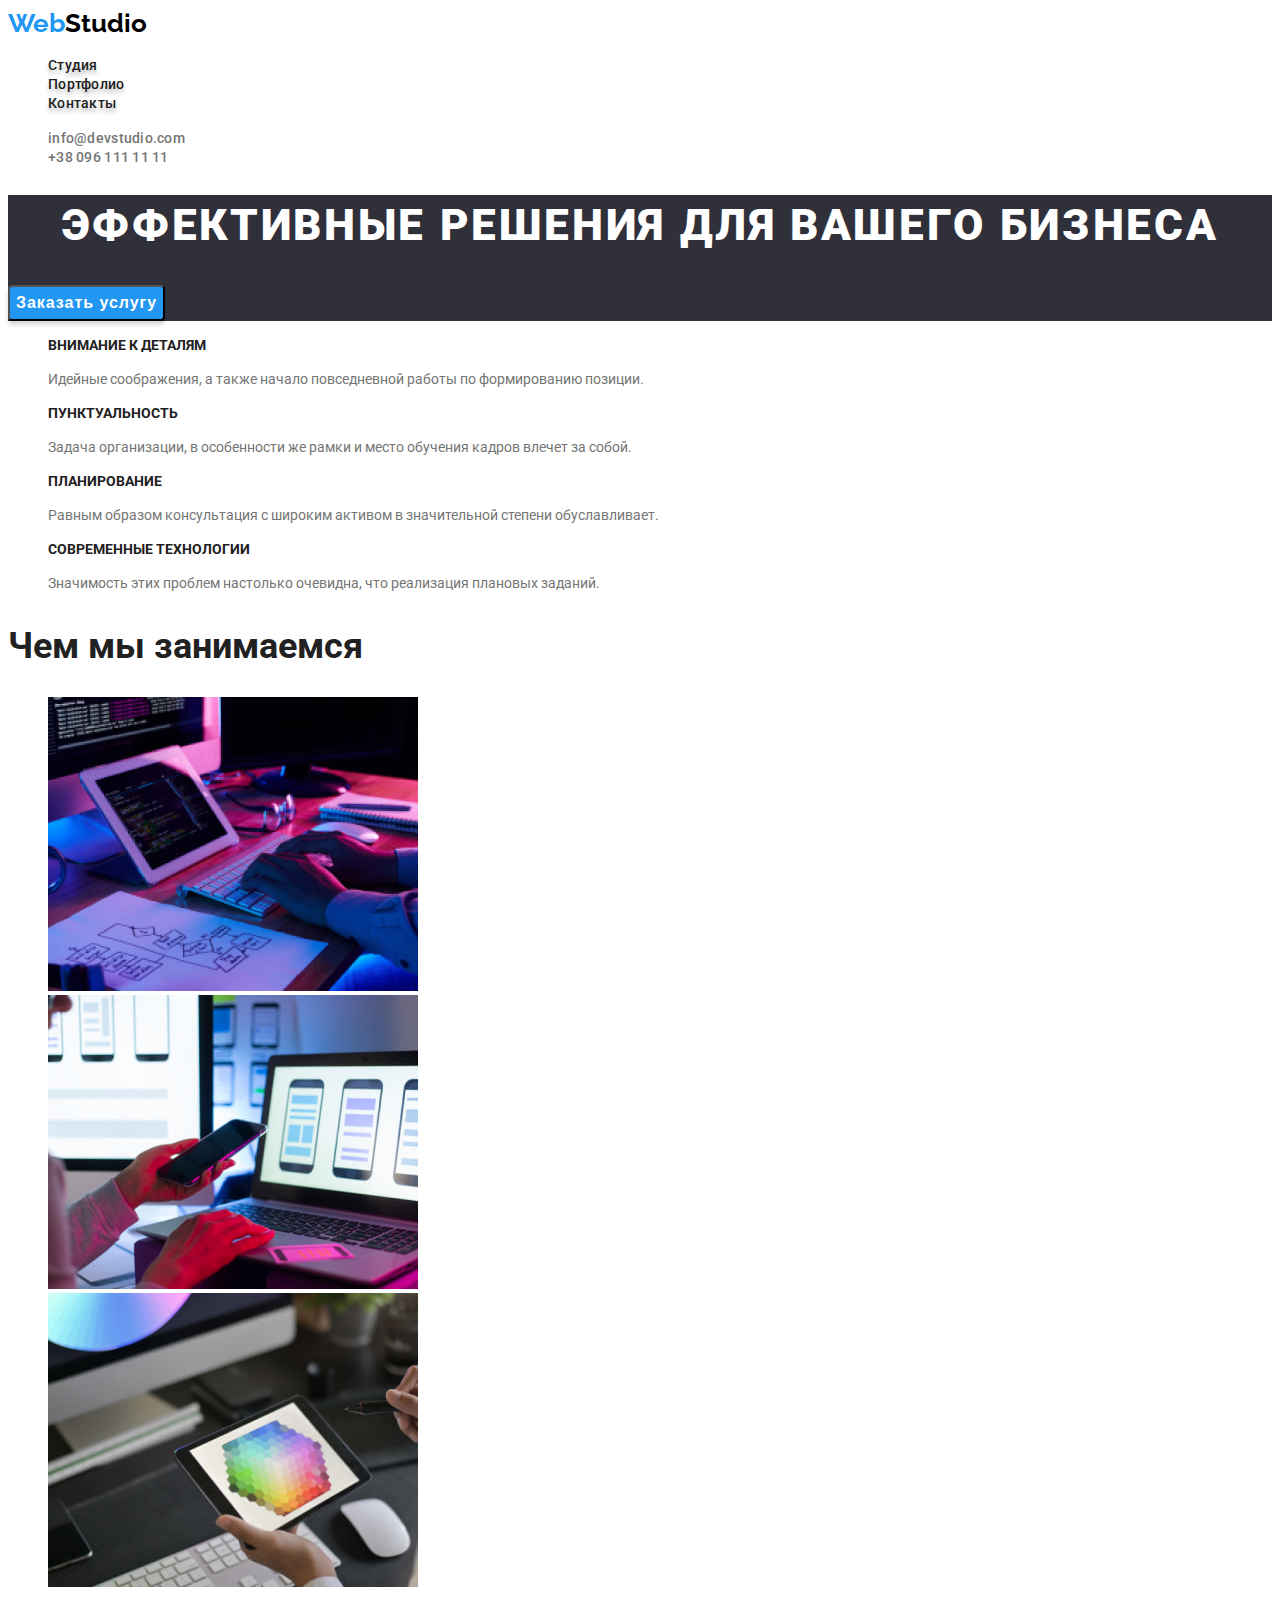
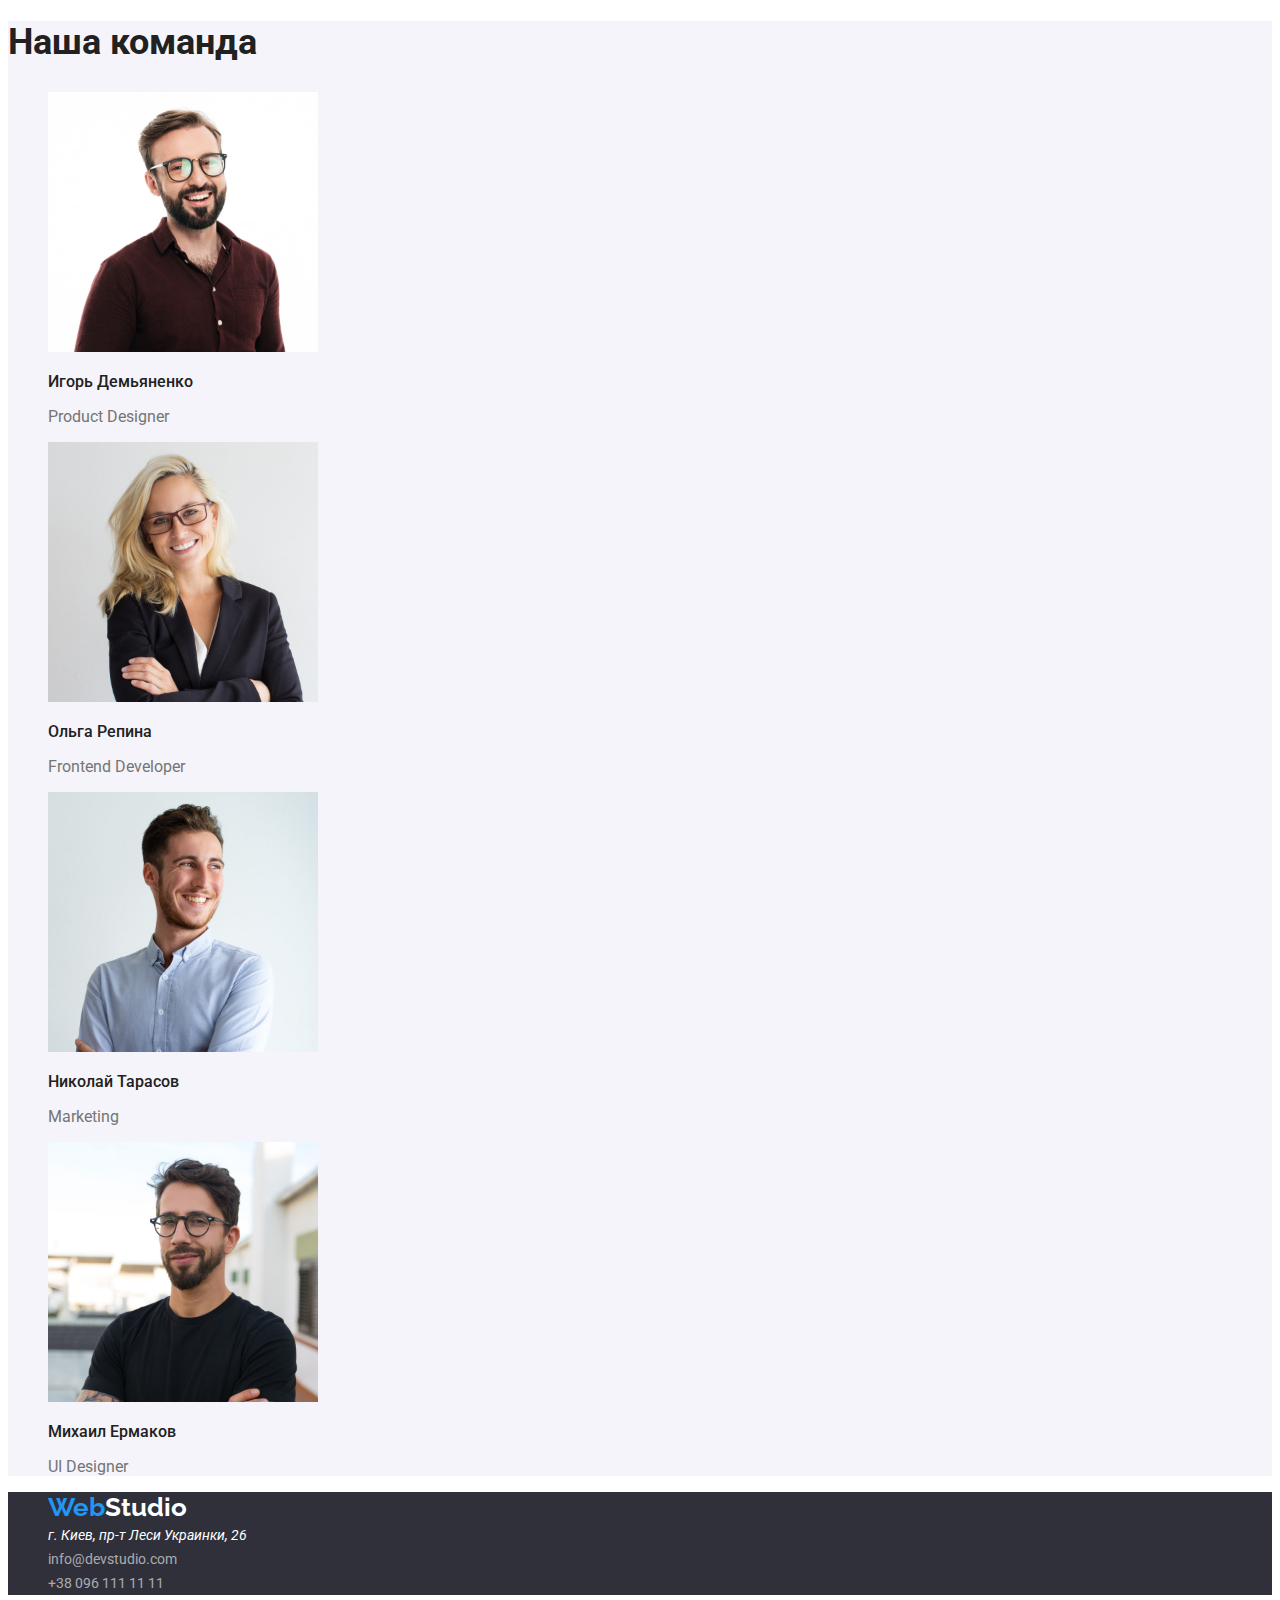
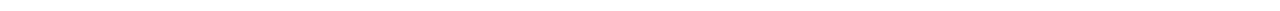
==== index.html @ afe60bcd "add Portfolio button" ====
<!DOCTYPE html>
<html lang="ru">
  <head>
    <meta charset="UTF-8" />
    <meta name="viewport" content="width=device-width, initial-scale=1.0" />
    <title>Студия</title>
    <link rel="preconnect" href="https://fonts.googleapis.com" />
    <link rel="preconnect" href="https://fonts.gstatic.com" crossorigin />
    <style>
      body {
        font-family: 'Roboto sans-serif';
      }
    </style>
    <link
      href="https://fonts.googleapis.com/css2?family=Raleway:wght@700&family=Roboto:wght@400;500;700;900&display=swap"
      rel="stylesheet"
    />
    <link rel="stylesheet" href="./css/styles.css" />
  </head>

  <!--  Навигация по сайту -->
  <body>
    <header class="header">
      <nav>
        <a class="header-logo link" href="./index.html"
          ><span class="span-logo">Web</span>Studio
        </a>
        <ul class="header-list list">
          <li class="header-item">
            <a class="header-link link" href="./index.html">Студия</a>
            <!--  Activ  -->
          </li>
          <li class="header-item">
            <a class="header-link link" href="./portfolio.html">Портфолио</a>
          </li>
          <li class="header-item">
            <a class="header-link link" href="./contacts.html">Контакты</a>
          </li>
        </ul>
      </nav>
      <ul class="list">
        <li>
          <a class="header-contact link" href="mailto:info@devstudio.com"
            >info@devstudio.com</a
          >
        </li>
        <li>
          <a class="header-contact link" href="tel:+380961111111"
            >+38 096 111 11 11</a
          >
        </li>
      </ul>
    </header>

    <!--  Секция заказа услуг  -->
    <main>
      <section class="hero">
        <h1 class="hero-title">Эффективные решения для вашего бизнеса</h1>
        <button class="main-btn" type="button">Заказать услугу</button>
      </section>

      <!--  Секция приимуществ услуг для клиентов  -->
      <section>
        <h2 hidden>
          Внимание к деталям, пунктуальность, планирование, современные
          технологии
        </h2>
        <ul class="list">
          <li>
            <h3 class="list-service">Внимание к деталям</h3>
            <p class="item-service">
              Идейные соображения, а также начало повседневной работы по
              формированию позиции.
            </p>
          </li>
          <li>
            <h3 class="list-service">Пунктуальность</h3>
            <p class="item-service">
              Задача организации, в особенности же рамки и место обучения кадров
              влечет за собой.
            </p>
          </li>
          <li>
            <h3 class="list-service">Планирование</h3>
            <p class="item-service">
              Равным образом консультация с широким активом в значительной
              степени обуславливает.
            </p>
          </li>
          <li>
            <h3 class="list-service">Современные технологии</h3>
            <p class="item-service">
              Значимость этих проблем настолько очевидна, что реализация
              плановых заданий.
            </p>
          </li>
        </ul>
      </section>

      <!--  Секция рода деятельности для клиента  -->
      <section class="about">
        <h2 class="about-team">Чем мы занимаемся</h2>
        <ul class="list">
          <li>
            <img
              src="./images/box1.jpg"
              alt="решения для бизнеса"
              width="370"
              height="294"
            />
          </li>
          <li>
            <img
              src="./images/box2.jpg"
              alt="решения для бизнеса"
              width="370"
              height="294"
            />
          </li>
          <li>
            <img
              src="./images/box3.jpg"
              alt="решения для бизнеса"
              width="370"
              height="294"
            />
          </li>
        </ul>
      </section>

      <!--  Секция нашей команды  -->
      <section class="team">
        <h2 class="about-team">Наша команда</h2>
        <ul class="list">
          <li>
            <img
              src="./images/img1.jpg"
              alt="Игорь Демьяненко"
              width="270"
              height="260"
            />
            <h3 class="item-team">Игорь Демьяненко</h3>
            <p class="function-team" lang="en">Product Designer</p>
          </li>
          <li>
            <img
              src="./images/img2.jpg"
              alt="Ольга Репина"
              width="270"
              height="260"
            />
            <h3 class="item-team">Ольга Репина</h3>
            <p class="function-team" lang="en">Frontend Developer</p>
          </li>
          <li>
            <img
              src="./images/img3.jpg"
              alt="Николай Тарасов"
              width="270"
              height="260"
            />
            <h3 class="item-team">Николай Тарасов</h3>
            <p class="function-team" lang="en">Marketing</p>
          </li>
          <li>
            <img
              src="./images/img4.jpg"
              alt="Михаил Ермаков"
              width="270"
              height="260"
            />
            <h3 class="item-team">Михаил Ермаков</h3>
            <p class="function-team" lang="en">UI Designer</p>
          </li>
        </ul>
      </section>
    </main>

    <!--  Подвал  -->
    <footer class="footer">
      <ul class="list">
        <li>
          <a class="footer-logo link" href="./index.html"
            ><span class="span-logo">Web</span>Studio
          </a>
        </li>
        <li>
          <address>
            <a
              class="footer-address link"
              href="https://www.google.com/maps/place/%D0%B1%D1%83%D0%BB.+%D0%9B%D0%B5%D1%81%D0%B8+%D0%A3%D0%BA%D1%80%D0%B0%D0%B8%D0%BD%D0%BA%D0%B8,+26,+%D0%9A%D0%B8%D0%B5%D0%B2,+02000/@50.4265807,30.5361971,17z/data=!3m1!4b1!4m5!3m4!1s0x40d4cf0e033ecbe9:0x57a4dffefec77da0!8m2!3d50.4265807!4d30.5383858"
              target="title"
              >г. Киев, пр-т Леси Украинки, 26
            </a>
          </address>
        </li>
        <li>
          <a class="footer-contact link" href="mailto:info@devstudio.com"
            >info@devstudio.com</a
          >
        </li>
        <li>
          <a class="footer-contact link" href="tel:+380961111111"
            >+38 096 111 11 11</a
          >
        </li>
      </ul>
    </footer>
  </body>
</html>
---- css/styles.css ----
/* переменные для значений: текст, фон, выделение */
:root {
  --primary-title-color: #ffffff;
  --secondary-title-color: #212121;
  --primary-text-color: #757575;
  --secondary-text-color: #212121;
  --header-text-color: #212121;
  --accent-color: #2196f3;
  --logo-header-color: #2196f3;
  --logo-footer-color: #ffffff;
  --background-color: #2f303a;
  --secondary-background-color: #f5f4fa;
  --primary-button-color: #f5f4fa;
  --secondary-button-color: #2196f3;
}

body {
  font-family: 'Roboto', sans-serif; /* Убираем засечки шрифта*/
  letter-spacing: 0, 03em; /* отступы вокруг */
}

.link {
  text-decoration: none; /* убираем подчеркивание*/
}
.list {
  list-style: none; /* убираем точки из списка*/
}

.activ-page {
  color: var(--accent-color);
}
/******  Header  ******/

.header-logo {
  font-weight: 700;
  font-family: Raleway;
  font-weight: bold;
  font-size: 26px;
  line-height: calc(31 / 26);
  color: #000000;
}
.span-logo {
  color: var(--logo-header-color);
}

/* Список хедер */
.header-link {
  font-weight: 500;
  font-size: 14px;
  line-height: calc(16 / 14);
  letter-spacing: 0.02em;
  color: var(--header-text-color);
  text-shadow: 0px 4px 4px rgba(0, 0, 0, 0.25);
}

.header-link:hover,
.header-link:focus {
  color: var(--accent-color);
}

.header-contact {
  font-weight: 500;
  font-size: 14px;
  line-height: calc(16 / 14);
  letter-spacing: 0.02em;
  color: var(--primary-text-color);
}

.header-contact:hover,
.header-contact:focus {
  color: var(--accent-color);
}

/****  Main  *****/
.hero {
  background-color: var(--background-color);
}

.hero-title {
  font-weight: 900;
  font-size: 44px;
  line-height: calc(60 / 44);
  text-align: center;
  letter-spacing: 0.06em;
  text-transform: uppercase;
  color: var(--primary-title-color);
}

.main-btn {
  font-weight: bold;
  font-size: 16px;
  line-height: calc(30 / 16);
  display: flex;
  align-items: center;
  text-align: center;
  letter-spacing: 0.06em;
  color: #ffffff;
  background: var(--accent-color);
  box-shadow: 0px 4px 4px rgba(0, 0, 0, 0.15);
  border-radius: 4px;
}

/****  Section propertyes  ****/
.list-service {
  font-weight: bold;
  font-size: 14px;
  line-height: calc(16 / 14);
  text-transform: uppercase;
  color: var(--secondary-text-color);
}

.item-service {
  font-weight: normal;
  font-size: 14px;
  line-height: calc(24 / 14);
  color: var(--primary-text-color);
}

/*   Activity section   */

.about-team {
  font-weight: bold;
  font-size: 36px;
  line-height: calc(42 / 36);
  color: var(--secondary-text-color);
}

/**** Team section ****/
.team {
  background-color: var(--secondary-background-color);
}
.list-team {
  font-weight: bold;
  font-size: 36px;
  line-height: calc(42 \36);
  color: var(--secondary-text-color);
}
.item-team {
  font-weight: 500;
  font-size: 16px;
  line-height: calc(19 / 16);
  color: var(--secondary-text-color);
}
.function-team {
  font-weight: normal;
  font-size: 16px;
  line-height: calc(19 / 16);
  color: var(--primary-text-color);
}

/****  Footer  ****/
.footer {
  background-color: var(--background-color);
}
.footer-logo {
  font-weight: 700;
  font-family: Raleway;
  font-size: 26px;
  line-height: calc(31 / 26);
  color: var(--logo-footer-color);
}
.footer-address {
  font-size: 14px;
  line-height: calc(24 / 14);
  color: var(--primary-title-color);
}
.footer-contact {
  font-size: 14px;
  line-height: calc(24 / 14);
  color: rgba(255, 255, 255, 0.6);
}

/******   Portfolio page   ******/
.list-price {
  font-weight: bold;
  font-size: 18px;
  line-height: calc(36 / 18);
  letter-spacing: 0.06em;
  color: var(--secondary-title-color);
}

.item-price {
  font-weight: normal;
  font-size: 16px;
  line-height: 30px;
  color: var(--secondary-text-color);
}

.portfolio-button {
  font-weight: 500;
  font-size: 16px;
  line-height: calc(26 / 16);
  border-radius: 4px;
  background-color: var(--primary-button-color);
}
.portfolio-button:hover,
.portfolio-button:focus {
  background-color: var(--secondary-button-color);
}
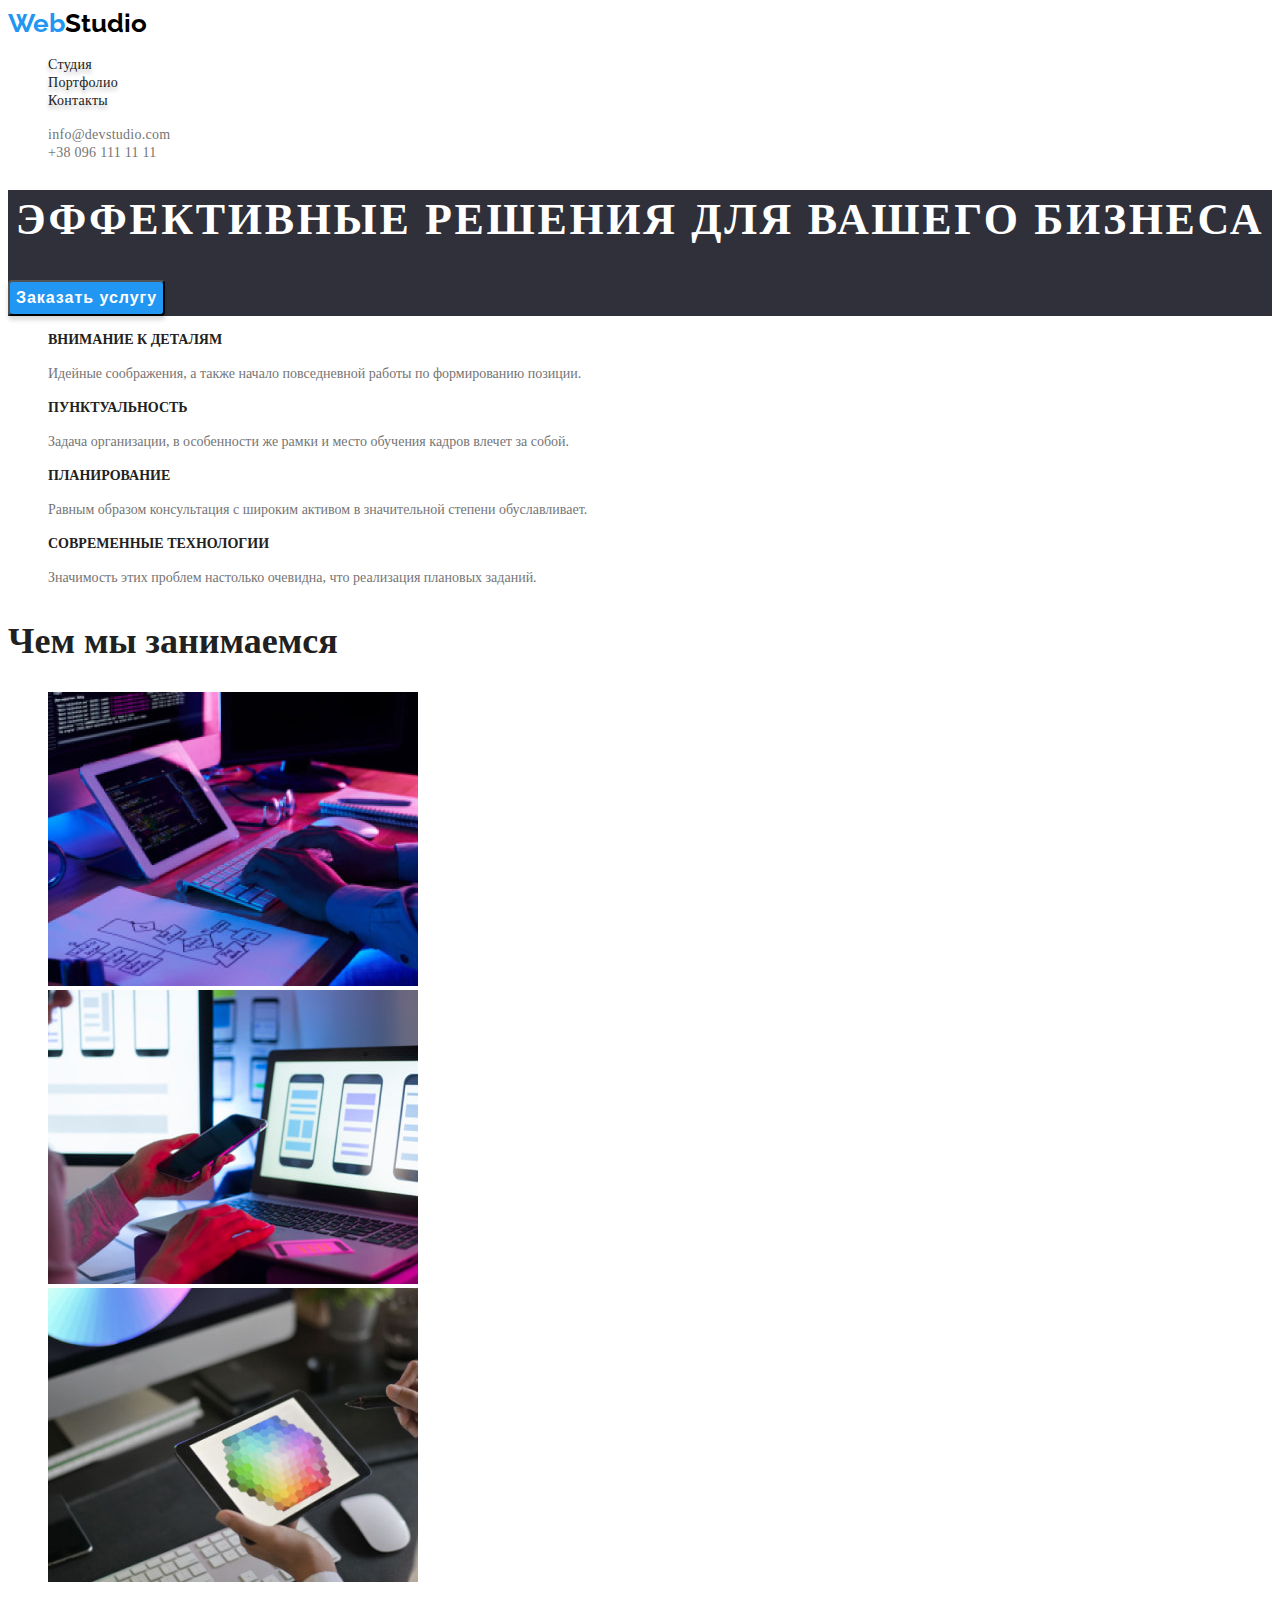
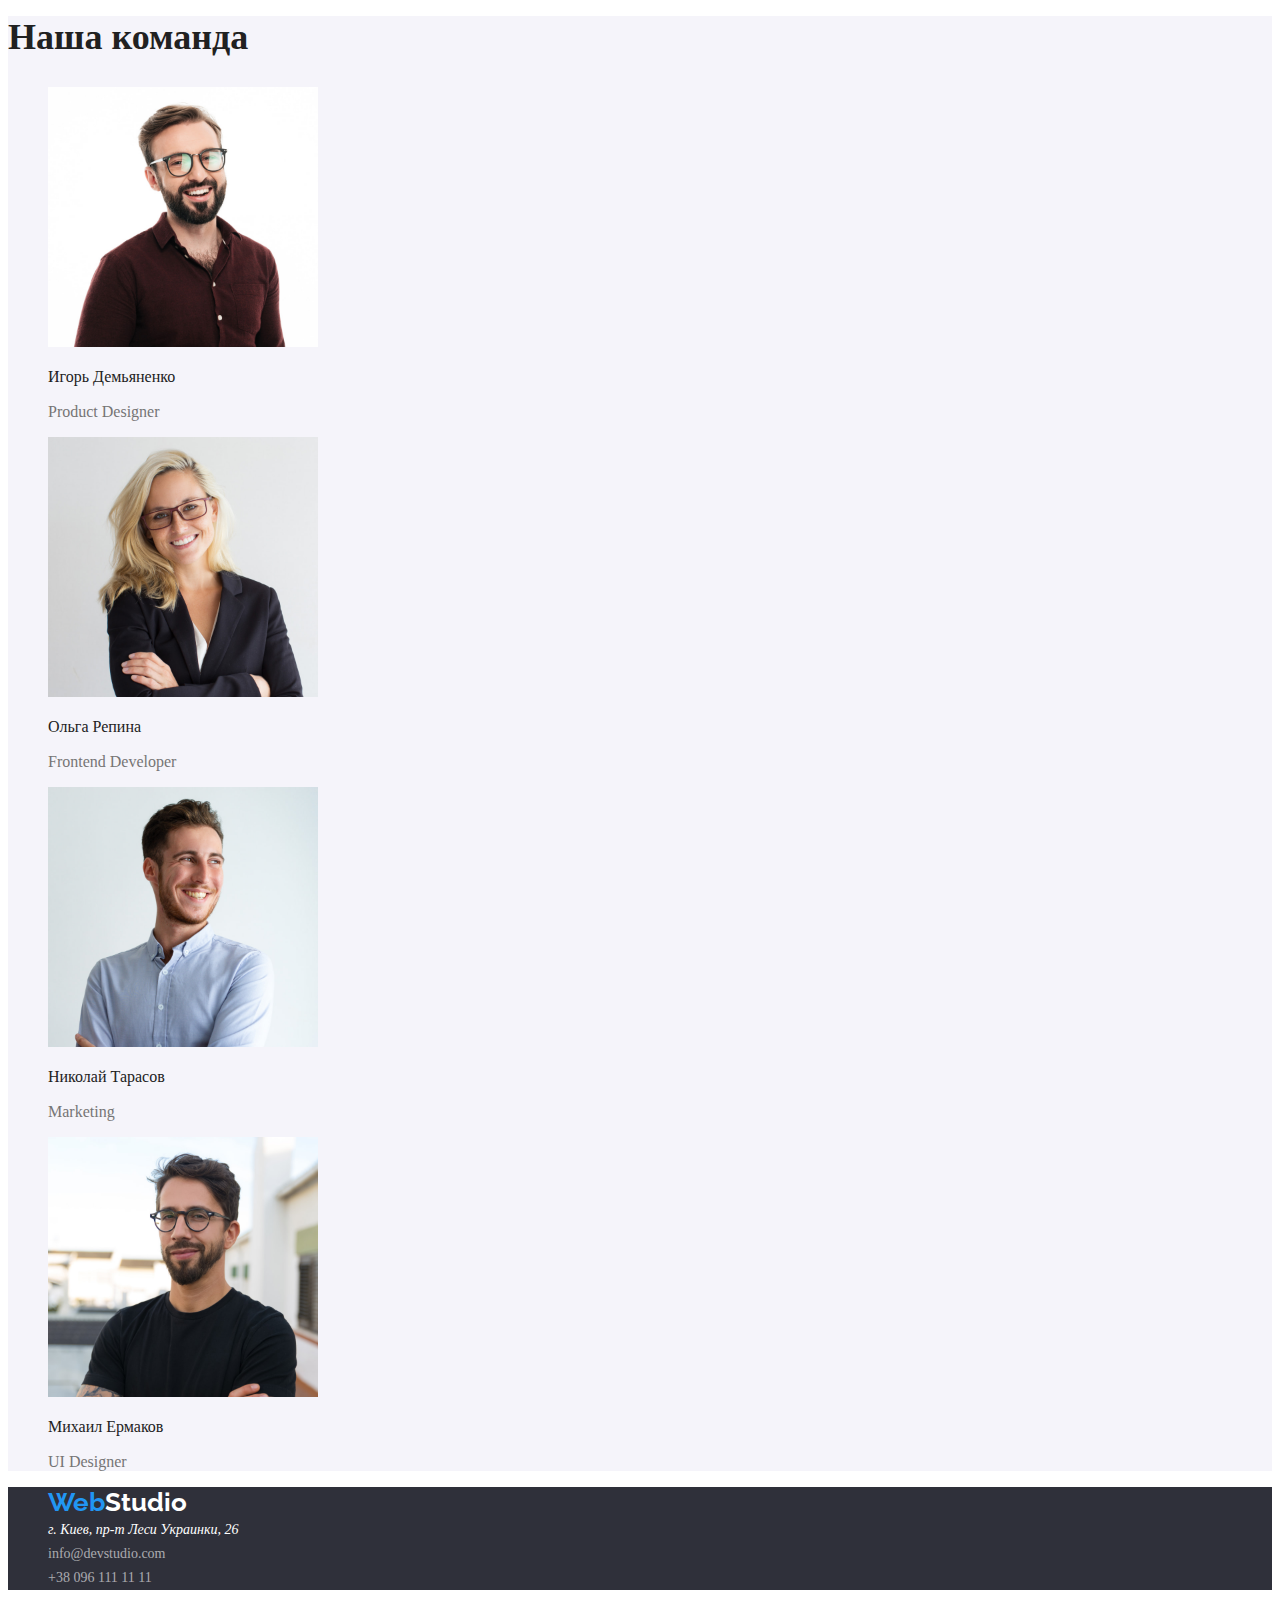
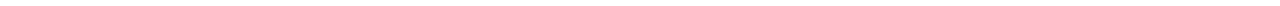
==== commit 2f76b5a5: "+" ====
--- a/index.html
+++ b/index.html
@@ -9,6 +9,7 @@
     <style>
       body {
         font-family: 'Roboto sans-serif';
+        letter-spacing: 0, 03em;
       }
     </style>
     <link
--- a/css/styles.css
+++ b/css/styles.css
@@ -12,11 +12,6 @@
   --secondary-background-color: #f5f4fa;
   --primary-button-color: #f5f4fa;
   --secondary-button-color: #2196f3;
-}
-
-body {
-  font-family: 'Roboto', sans-serif; /* Убираем засечки шрифта*/
-  letter-spacing: 0, 03em; /* отступы вокруг */
 }
 
 .link {
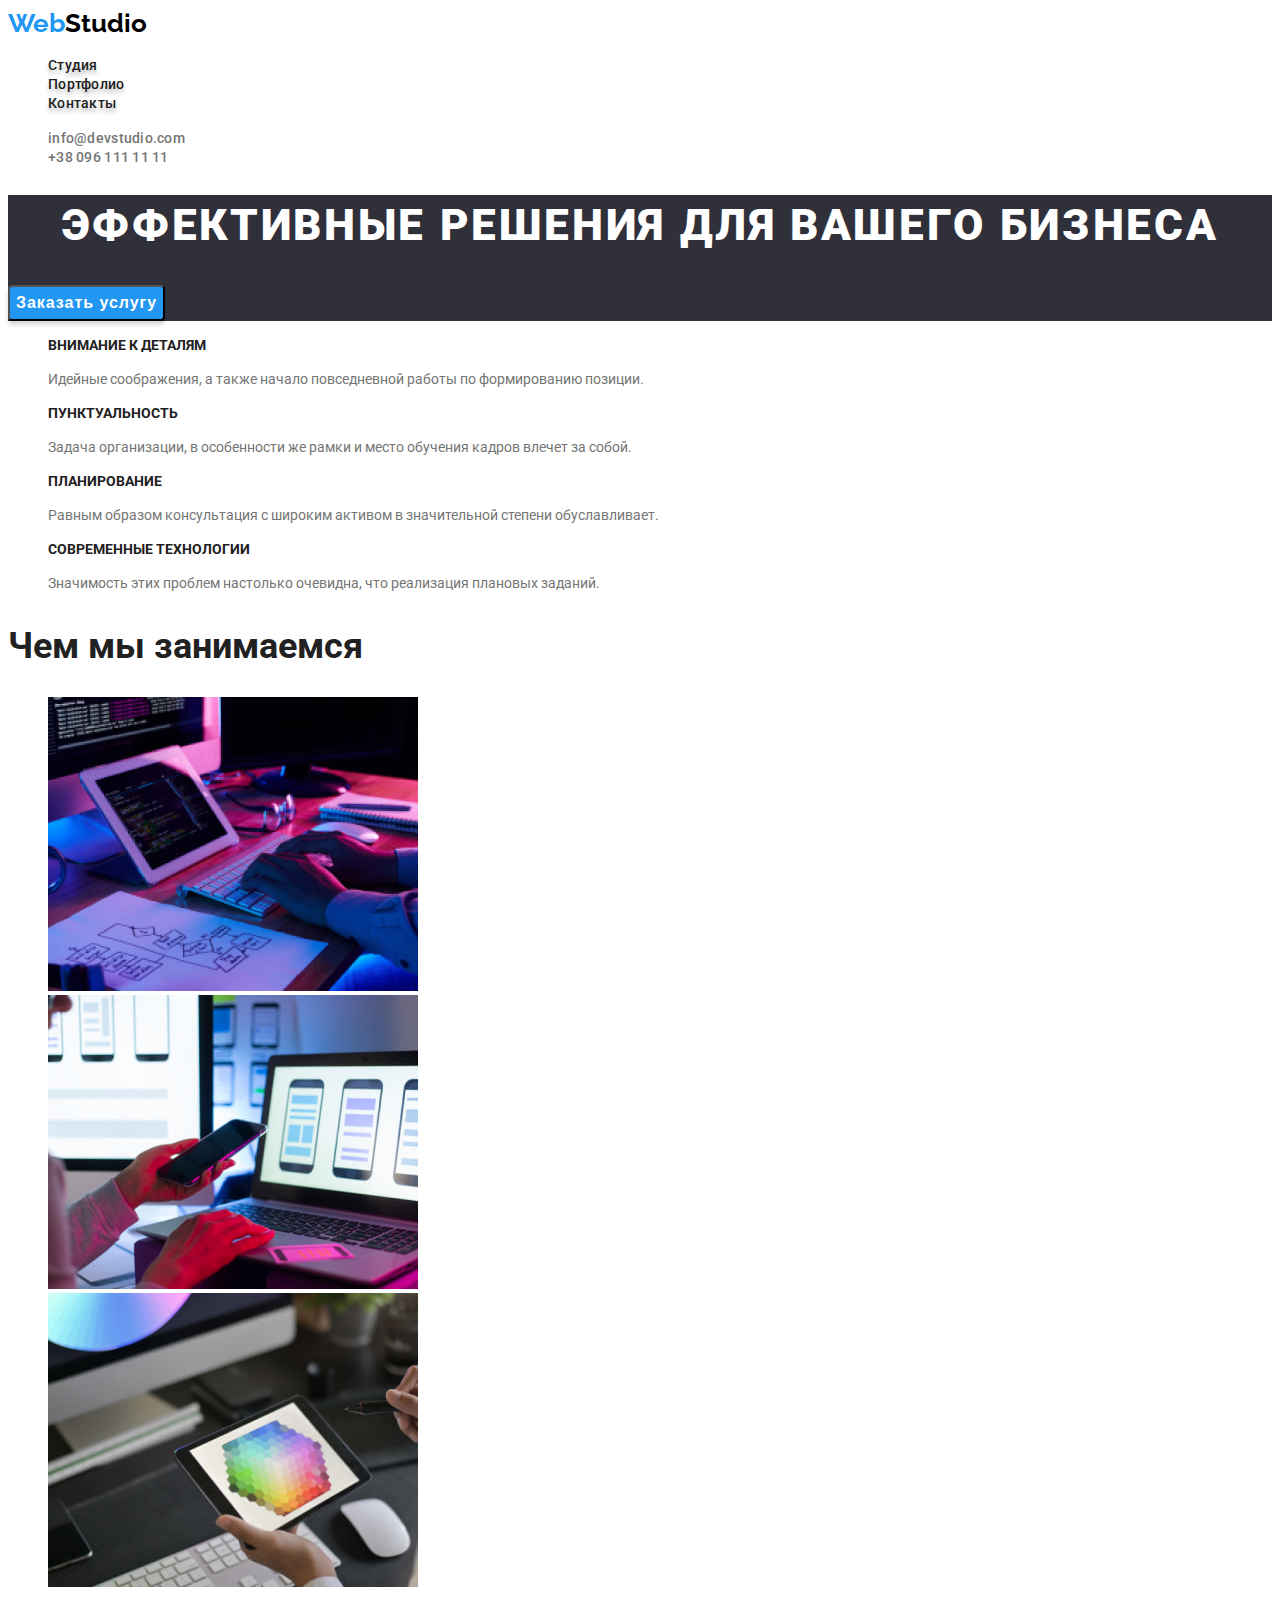
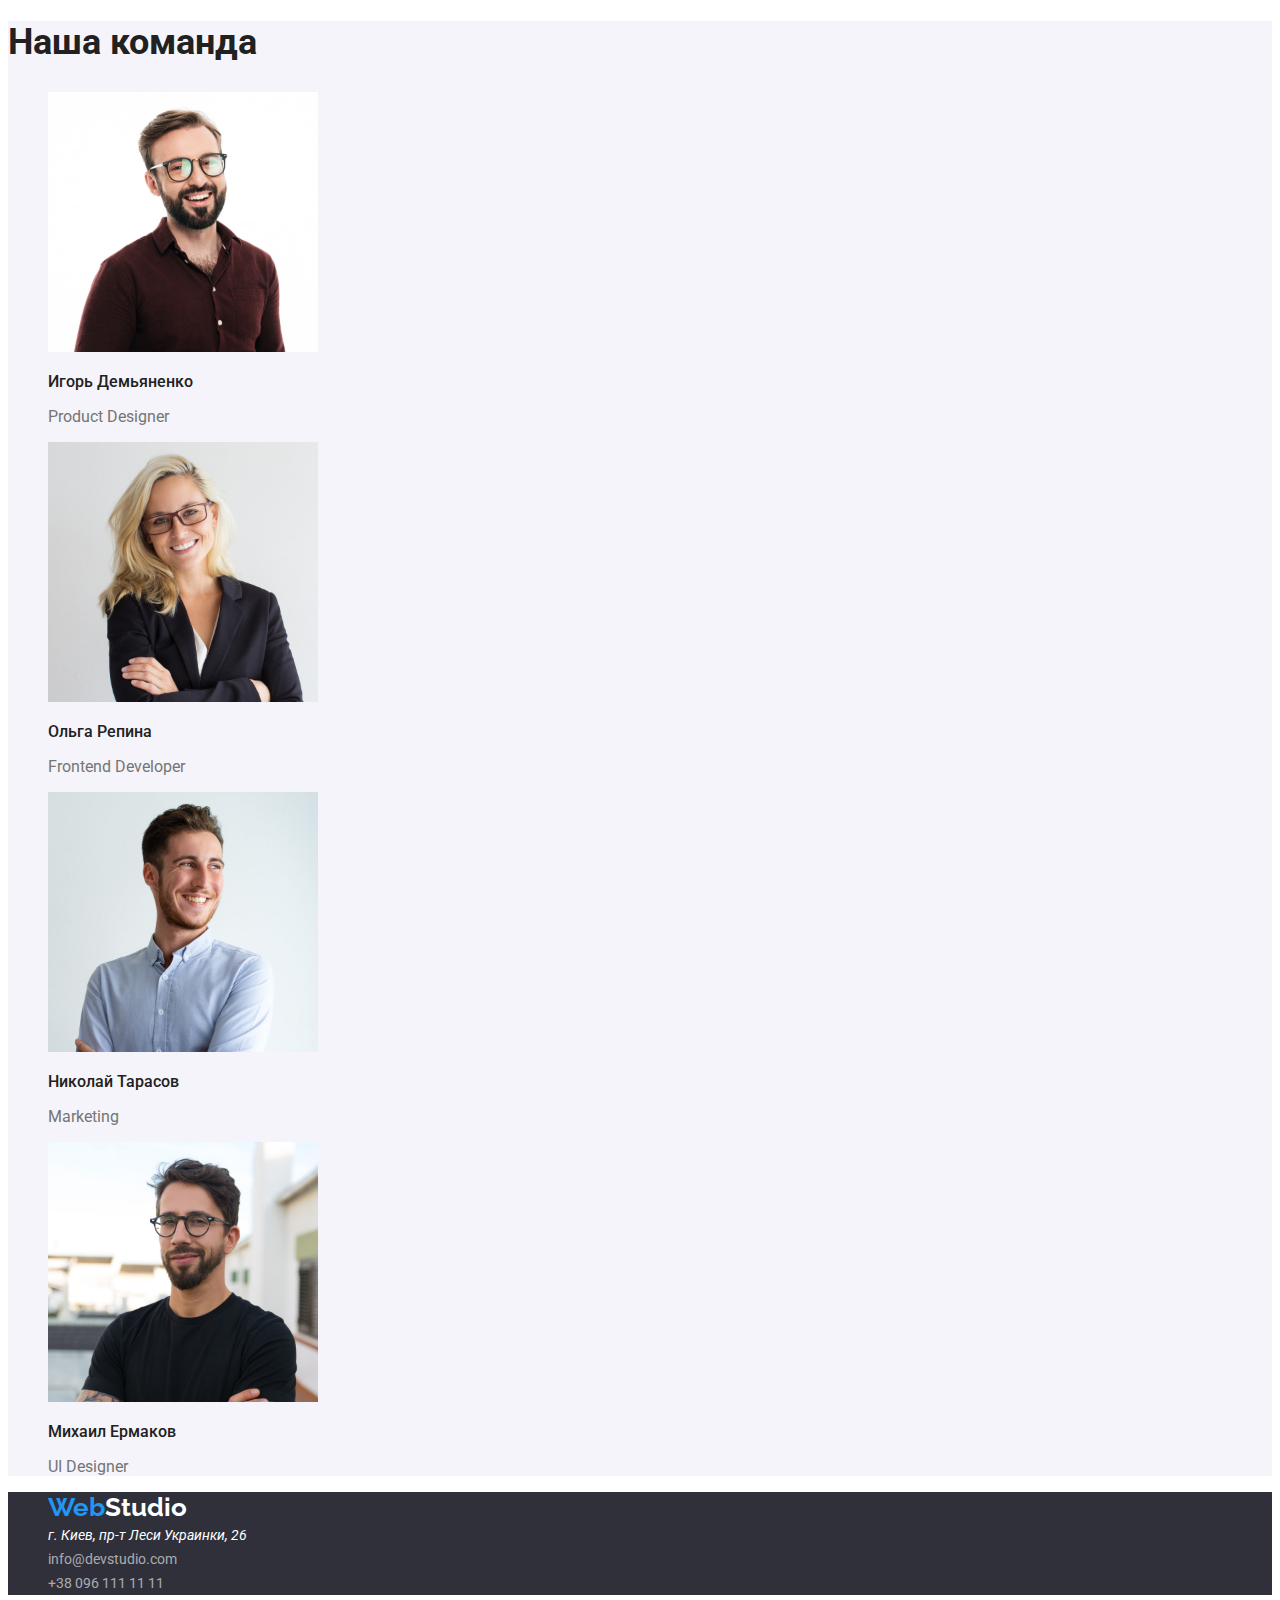
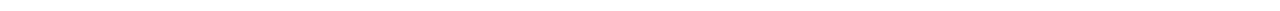
==== commit 4d796069: "fix" ====
--- a/index.html
+++ b/index.html
@@ -20,7 +20,7 @@
   </head>
 
   <!--  Навигация по сайту -->
-  <body>
+  <body style="font-family: Roboto">
     <header class="header">
       <nav>
         <a class="header-logo link" href="./index.html"
--- a/css/styles.css
+++ b/css/styles.css
@@ -12,6 +12,11 @@
   --secondary-background-color: #f5f4fa;
   --primary-button-color: #f5f4fa;
   --secondary-button-color: #2196f3;
+}
+
+body {
+  font-family: 'Roboto sans-serif'; /* Убираем засечки шрифта*/
+  letter-spacing: 0, 03em; /* отступы вокруг */
 }
 
 .link {
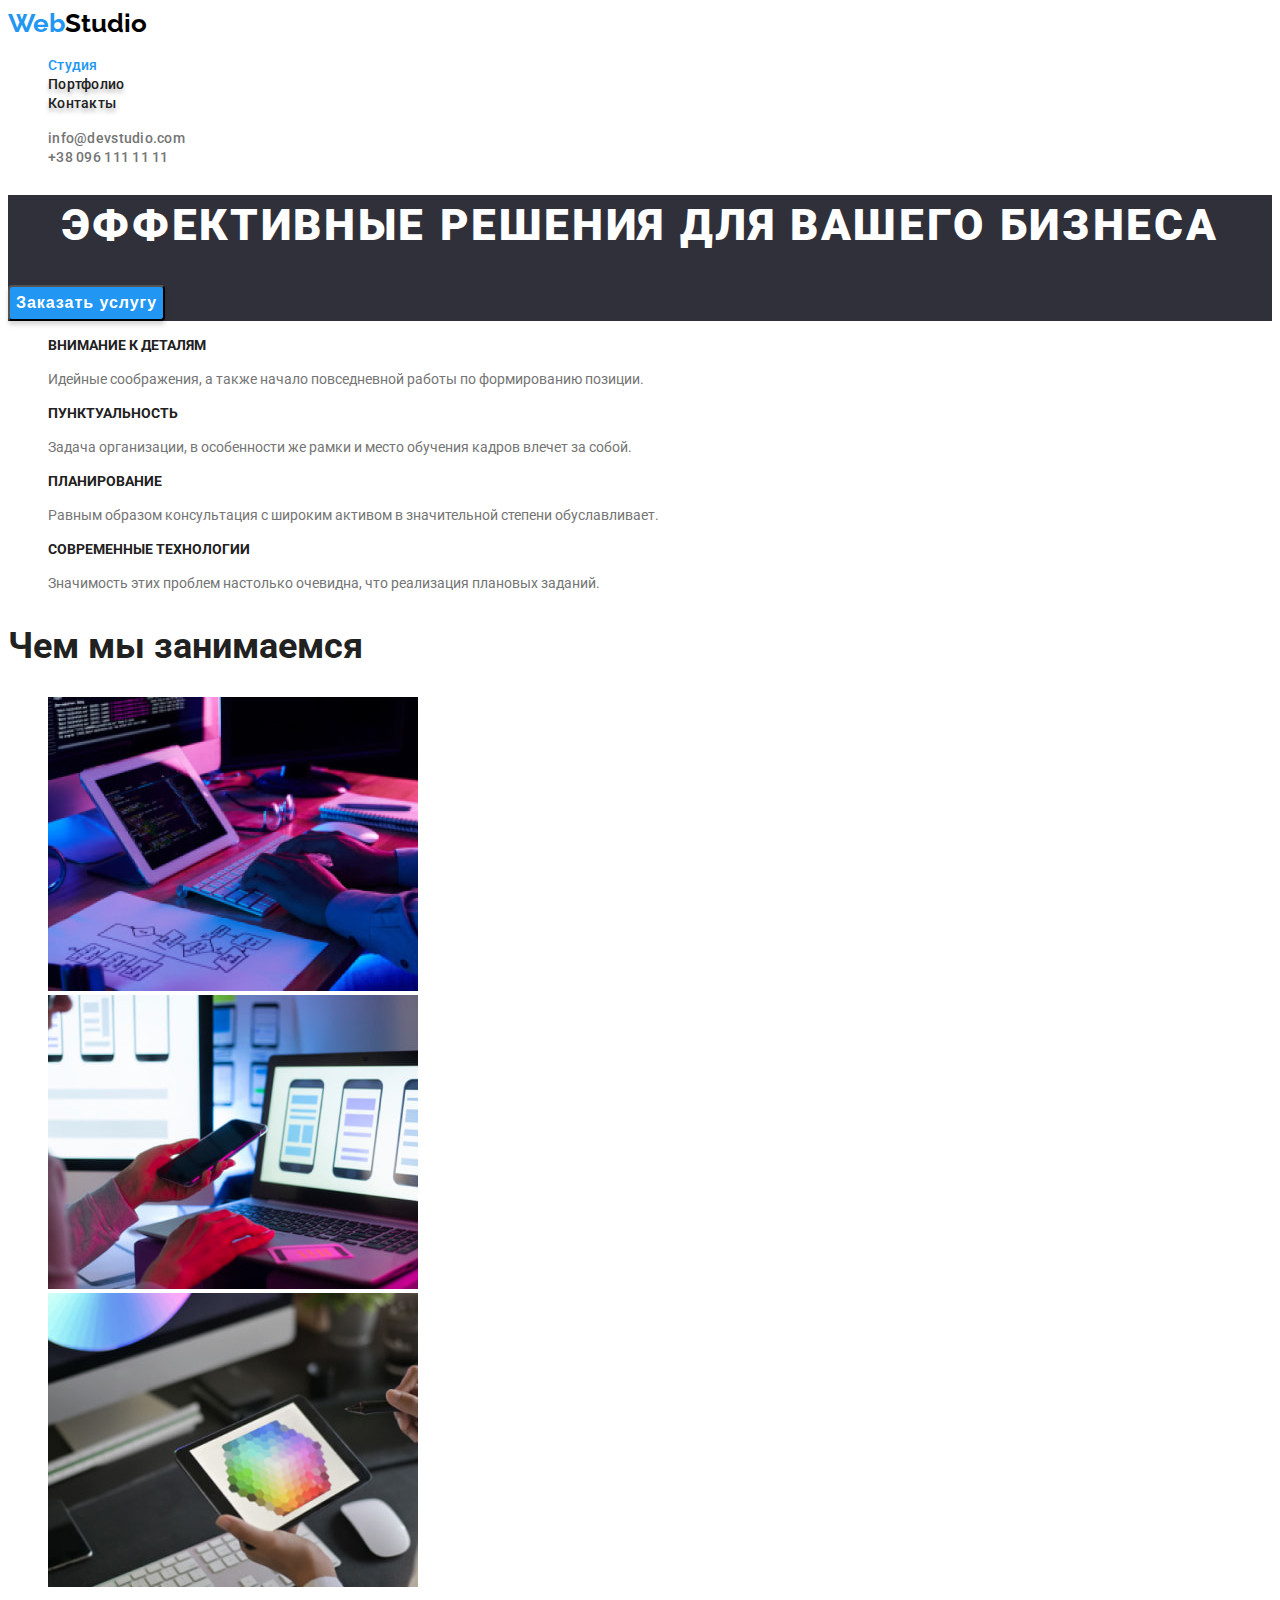
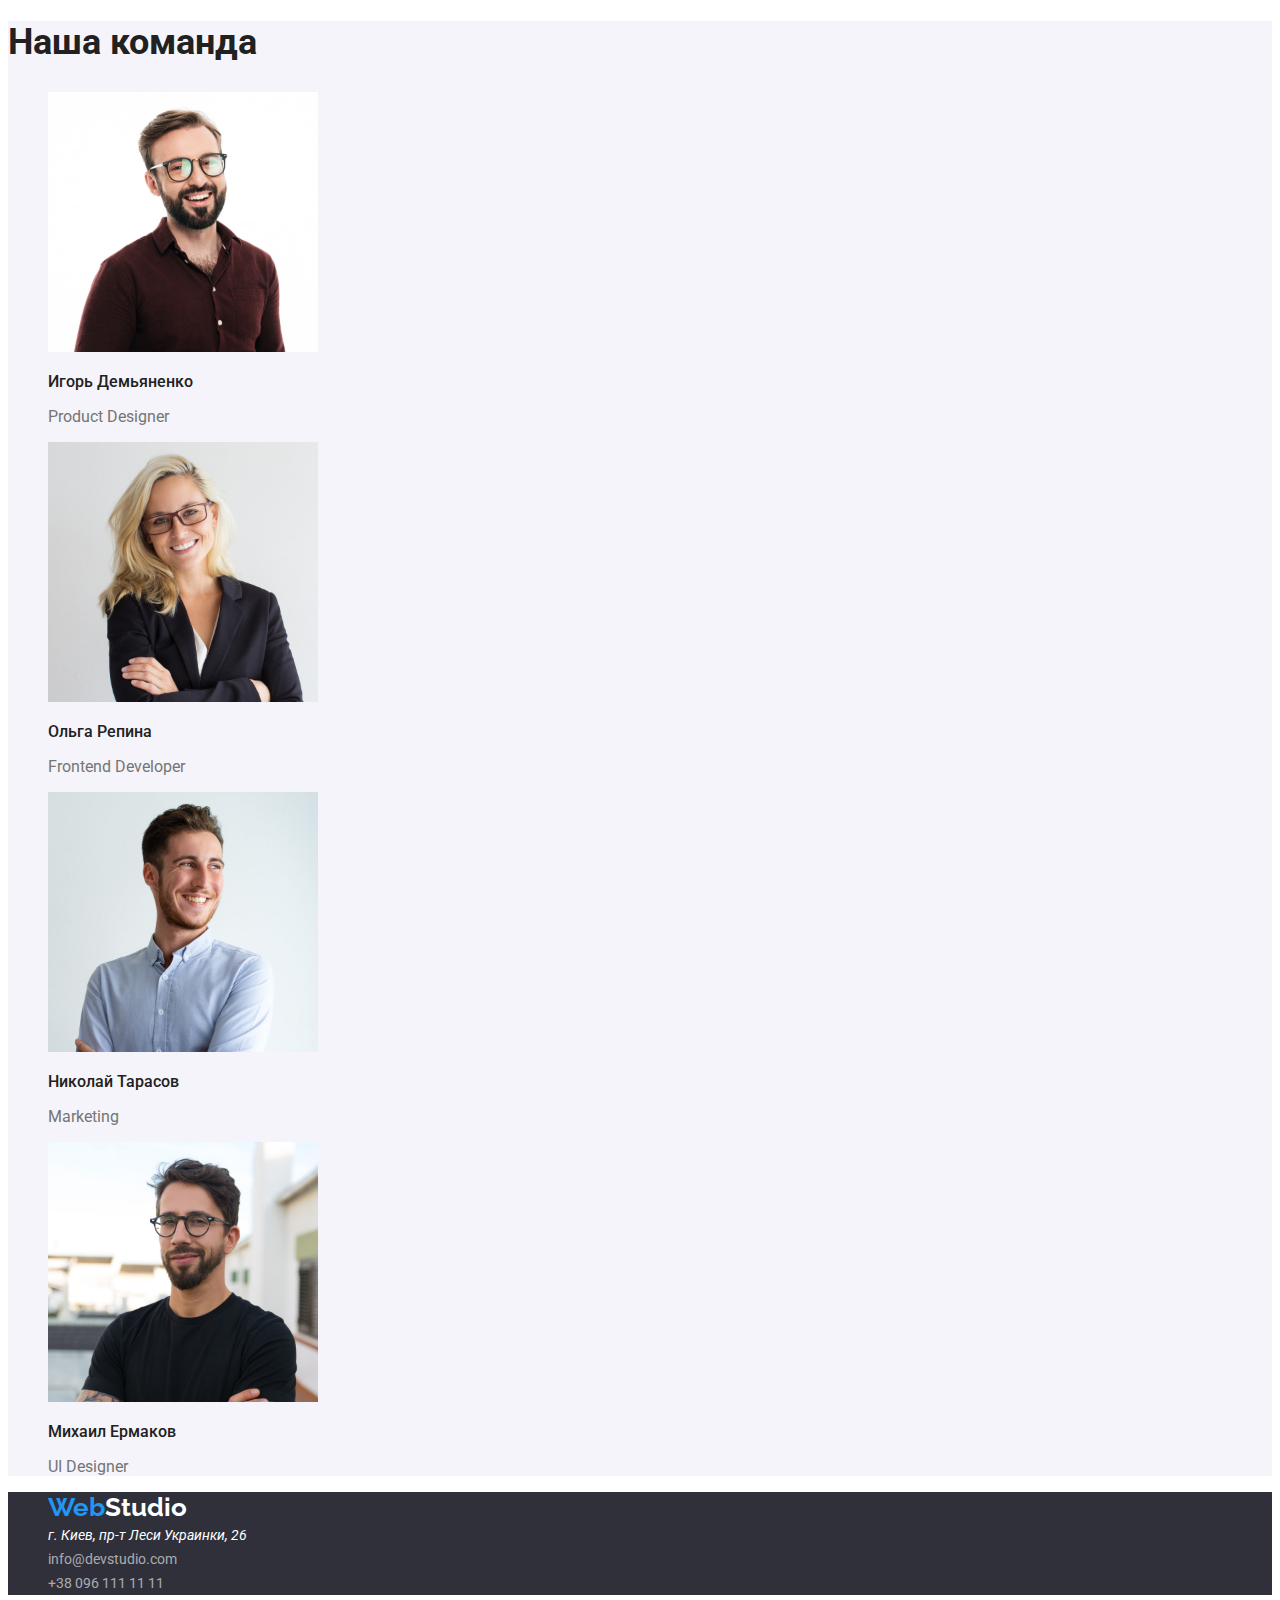
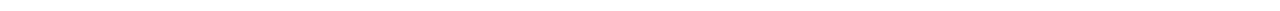
==== commit e73eba64: "state vizit for page" ====
--- a/index.html
+++ b/index.html
@@ -6,12 +6,6 @@
     <title>Студия</title>
     <link rel="preconnect" href="https://fonts.googleapis.com" />
     <link rel="preconnect" href="https://fonts.gstatic.com" crossorigin />
-    <style>
-      body {
-        font-family: 'Roboto sans-serif';
-        letter-spacing: 0, 03em;
-      }
-    </style>
     <link
       href="https://fonts.googleapis.com/css2?family=Raleway:wght@700&family=Roboto:wght@400;500;700;900&display=swap"
       rel="stylesheet"
@@ -28,8 +22,8 @@
         </a>
         <ul class="header-list list">
           <li class="header-item">
-            <a class="header-link link" href="./index.html">Студия</a>
-            <!--  Activ  -->
+            <a class="link activ-page" href="./index.html">Студия</a>
+            <!--  Activ page  -->
           </li>
           <li class="header-item">
             <a class="header-link link" href="./portfolio.html">Портфолио</a>
--- a/css/styles.css
+++ b/css/styles.css
@@ -27,6 +27,10 @@
 }
 
 .activ-page {
+  font-weight: 500;
+  font-size: 14px;
+  line-height: calc(16 / 14);
+  letter-spacing: 0.02em;
   color: var(--accent-color);
 }
 /******  Header  ******/
@@ -99,6 +103,11 @@
   box-shadow: 0px 4px 4px rgba(0, 0, 0, 0.15);
   border-radius: 4px;
 }
+.main-btn:focus,
+.main-btn:focus {
+  color: var(--accent-color);
+  background: #ffffff;
+}
 
 /****  Section propertyes  ****/
 .list-service {
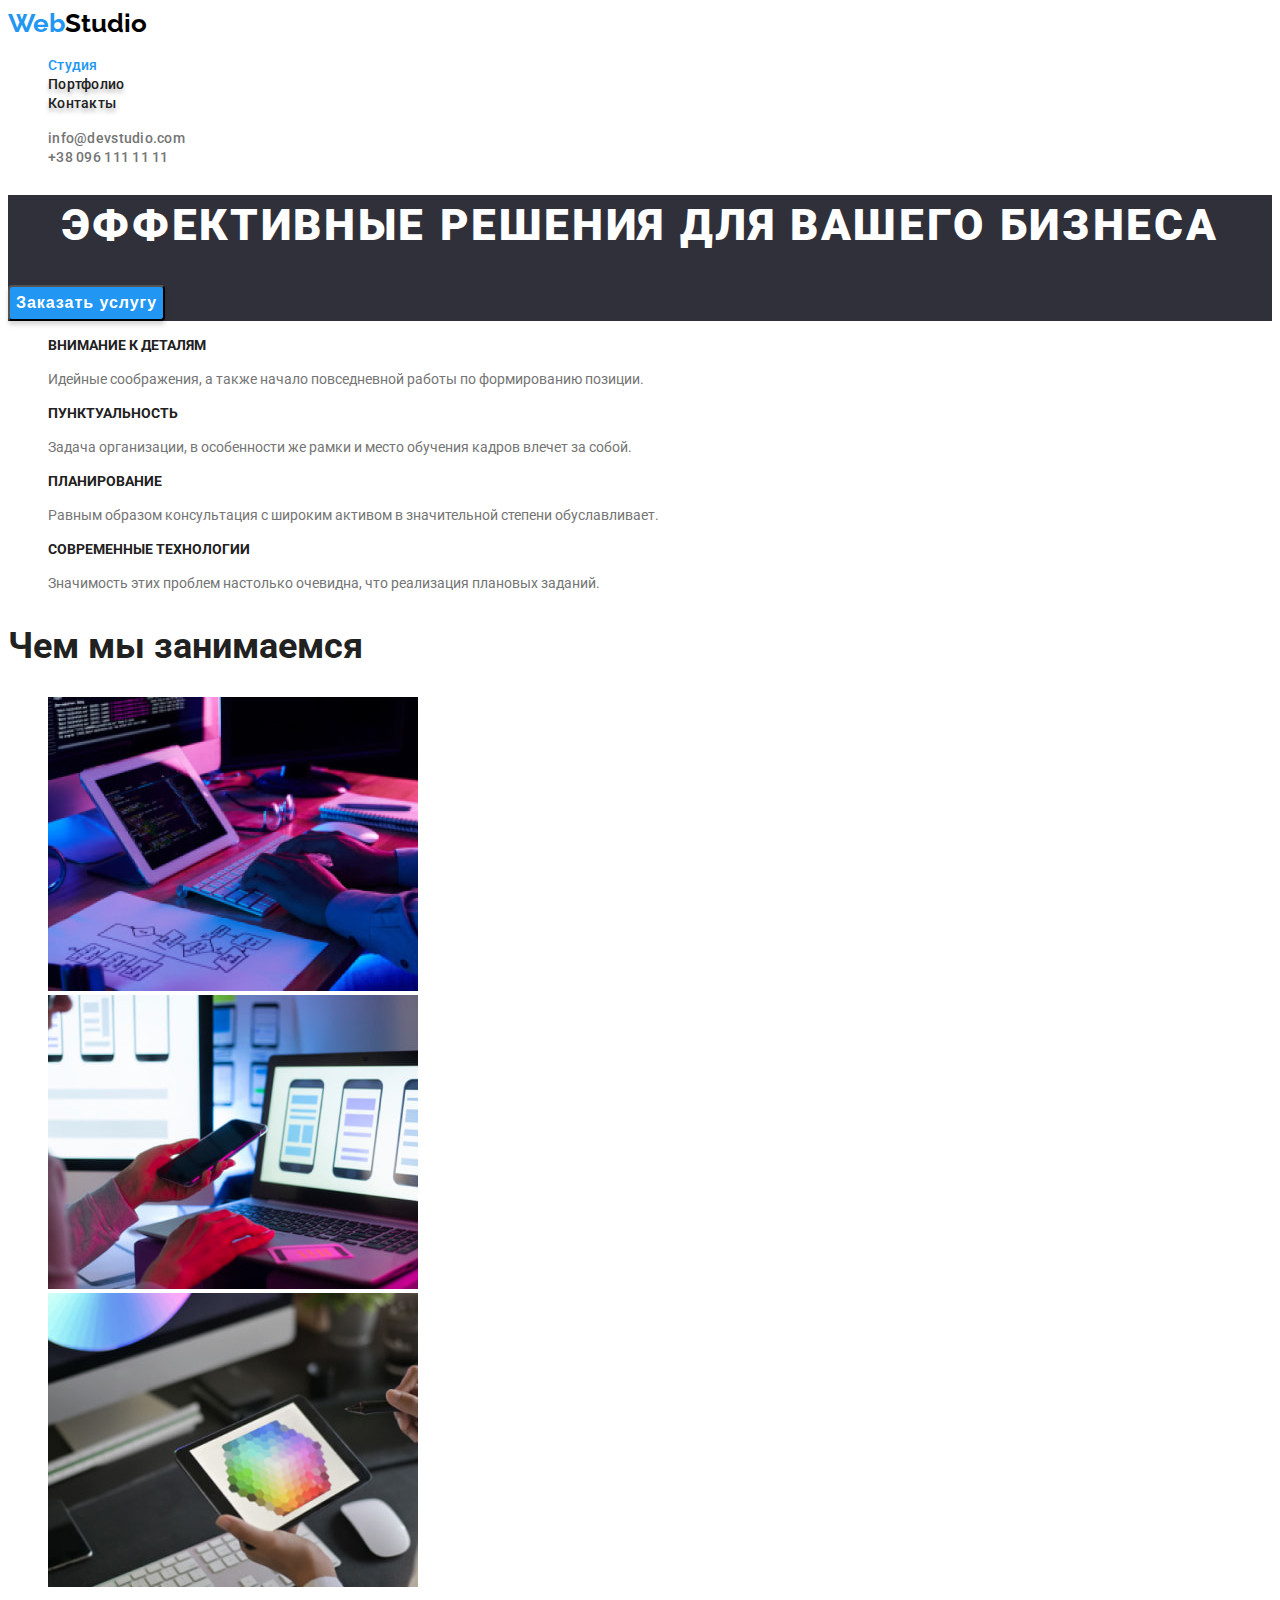
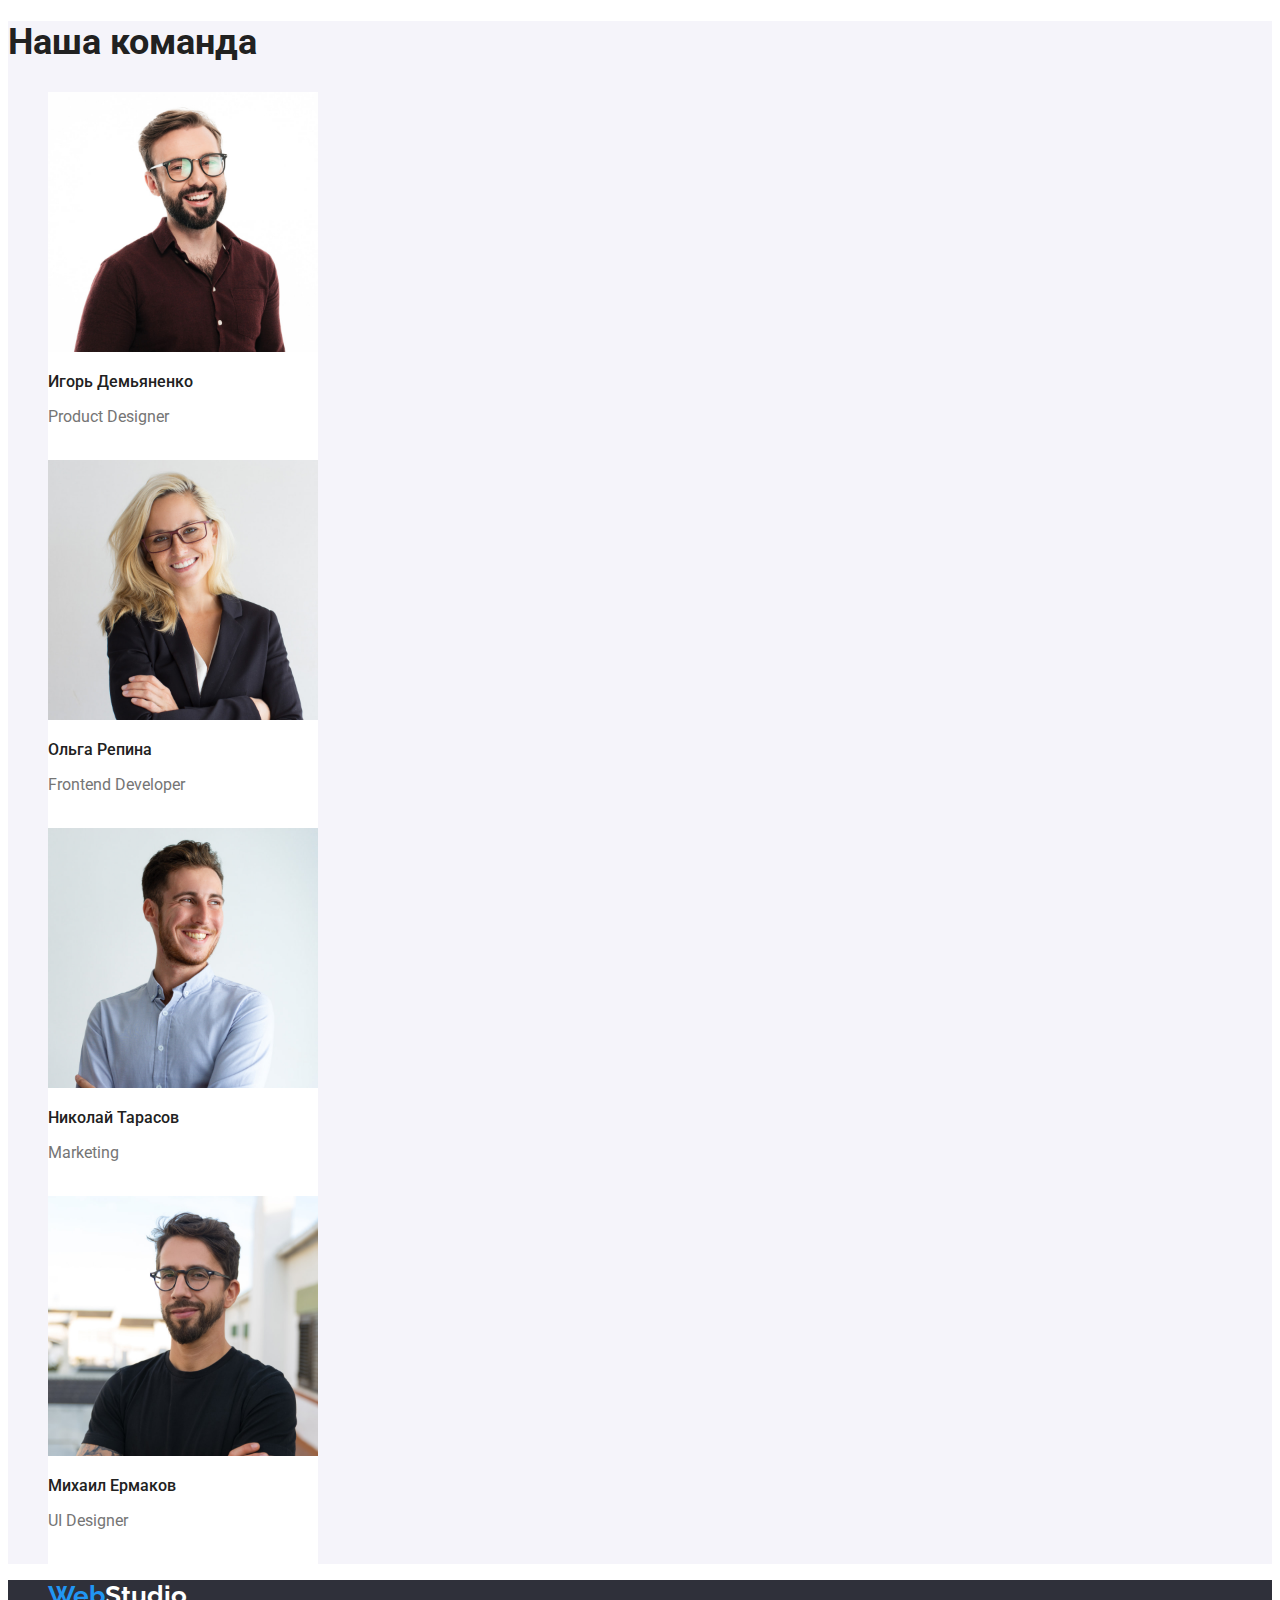
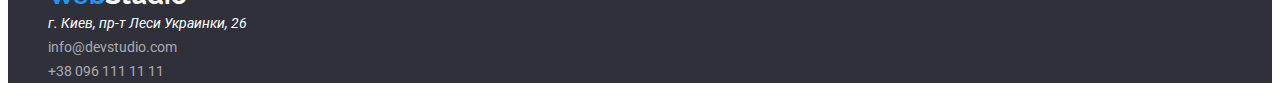
==== commit 9e94f482: "fix Index font" ====
--- a/index.html
+++ b/index.html
@@ -127,7 +127,7 @@
       <section class="team">
         <h2 class="about-team">Наша команда</h2>
         <ul class="list">
-          <li>
+          <li class="fond-team">
             <img
               src="./images/img1.jpg"
               alt="Игорь Демьяненко"
@@ -137,7 +137,7 @@
             <h3 class="item-team">Игорь Демьяненко</h3>
             <p class="function-team" lang="en">Product Designer</p>
           </li>
-          <li>
+          <li class="fond-team">
             <img
               src="./images/img2.jpg"
               alt="Ольга Репина"
@@ -147,7 +147,7 @@
             <h3 class="item-team">Ольга Репина</h3>
             <p class="function-team" lang="en">Frontend Developer</p>
           </li>
-          <li>
+          <li class="fond-team">
             <img
               src="./images/img3.jpg"
               alt="Николай Тарасов"
@@ -157,7 +157,7 @@
             <h3 class="item-team">Николай Тарасов</h3>
             <p class="function-team" lang="en">Marketing</p>
           </li>
-          <li>
+          <li class="fond-team">
             <img
               src="./images/img4.jpg"
               alt="Михаил Ермаков"
--- a/css/styles.css
+++ b/css/styles.css
@@ -1,4 +1,4 @@
-/* переменные для значений: текст, фон, выделение */
+/* переменные для значений color */
 :root {
   --primary-title-color: #ffffff;
   --secondary-title-color: #212121;
@@ -14,25 +14,22 @@
   --secondary-button-color: #2196f3;
 }
 
+/* Убираем засечки шрифта, задаем отступы */
 body {
-  font-family: 'Roboto sans-serif'; /* Убираем засечки шрифта*/
-  letter-spacing: 0, 03em; /* отступы вокруг */
-}
-
+  font-family: 'Roboto sans-serif';
+  letter-spacing: 0, 03em;
+}
+
+/* убираем подчеркивание */
 .link {
-  text-decoration: none; /* убираем подчеркивание*/
-}
+  text-decoration: none;
+}
+
+/* убираем точки из списка <ul> */
 .list {
-  list-style: none; /* убираем точки из списка*/
-}
-
-.activ-page {
-  font-weight: 500;
-  font-size: 14px;
-  line-height: calc(16 / 14);
-  letter-spacing: 0.02em;
-  color: var(--accent-color);
-}
+  list-style: none;
+}
+
 /******  Header  ******/
 
 .header-logo {
@@ -47,7 +44,14 @@
   color: var(--logo-header-color);
 }
 
-/* Список хедер */
+.activ-page {
+  font-weight: 500;
+  font-size: 14px;
+  line-height: calc(16 / 14);
+  letter-spacing: 0.02em;
+  color: var(--accent-color);
+}
+
 .header-link {
   font-weight: 500;
   font-size: 14px;
@@ -75,7 +79,33 @@
   color: var(--accent-color);
 }
 
-/****  Main  *****/
+/****  Footer  ****/
+.footer {
+  background-color: var(--background-color);
+}
+.footer-logo {
+  font-weight: 700;
+  font-family: Raleway;
+  font-size: 26px;
+  line-height: calc(31 / 26);
+  color: var(--logo-footer-color);
+}
+.footer-address {
+  font-size: 14px;
+  line-height: calc(24 / 14);
+  color: var(--primary-title-color);
+}
+.footer-contact {
+  font-size: 14px;
+  line-height: calc(24 / 14);
+  color: rgba(255, 255, 255, 0.6);
+}
+.footer-contact:hover,
+.footer-contact:focus {
+  color: var(--accent-color);
+}
+
+/****  Studio  *****/
 .hero {
   background-color: var(--background-color);
 }
@@ -125,7 +155,11 @@
   color: var(--primary-text-color);
 }
 
-/*   Activity section   */
+/**** Team section ****/
+
+.team {
+  background-color: var(--secondary-background-color);
+}
 
 .about-team {
   font-weight: bold;
@@ -133,50 +167,33 @@
   line-height: calc(42 / 36);
   color: var(--secondary-text-color);
 }
-
-/**** Team section ****/
-.team {
-  background-color: var(--secondary-background-color);
-}
+.fond-team {
+  background-color: var(--primary-title-color);
+  width: 270px;
+  height: 368px;
+  left: 215px;
+  top: 1635px;
+}
+
 .list-team {
   font-weight: bold;
   font-size: 36px;
   line-height: calc(42 \36);
   color: var(--secondary-text-color);
 }
+
 .item-team {
   font-weight: 500;
   font-size: 16px;
   line-height: calc(19 / 16);
   color: var(--secondary-text-color);
 }
+
 .function-team {
   font-weight: normal;
   font-size: 16px;
   line-height: calc(19 / 16);
   color: var(--primary-text-color);
-}
-
-/****  Footer  ****/
-.footer {
-  background-color: var(--background-color);
-}
-.footer-logo {
-  font-weight: 700;
-  font-family: Raleway;
-  font-size: 26px;
-  line-height: calc(31 / 26);
-  color: var(--logo-footer-color);
-}
-.footer-address {
-  font-size: 14px;
-  line-height: calc(24 / 14);
-  color: var(--primary-title-color);
-}
-.footer-contact {
-  font-size: 14px;
-  line-height: calc(24 / 14);
-  color: rgba(255, 255, 255, 0.6);
 }
 
 /******   Portfolio page   ******/
@@ -202,6 +219,7 @@
   border-radius: 4px;
   background-color: var(--primary-button-color);
 }
+
 .portfolio-button:hover,
 .portfolio-button:focus {
   background-color: var(--secondary-button-color);
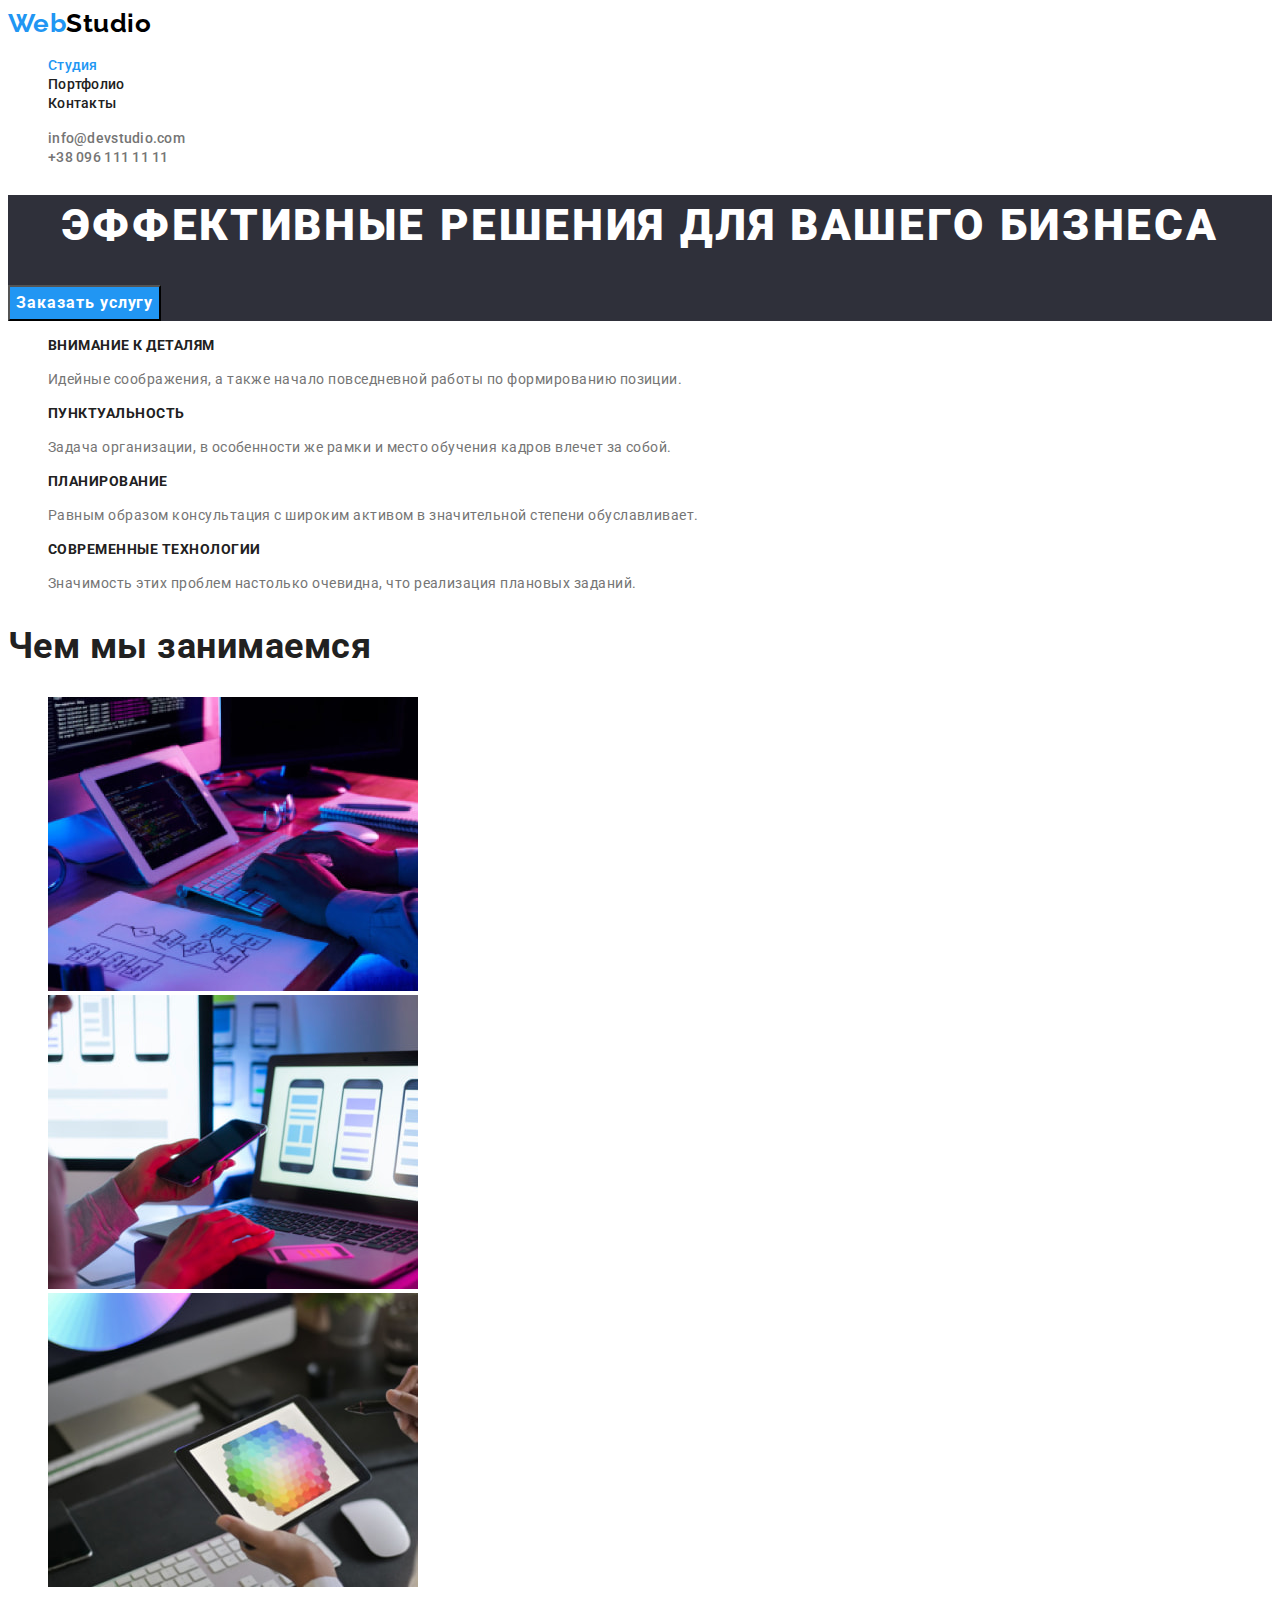
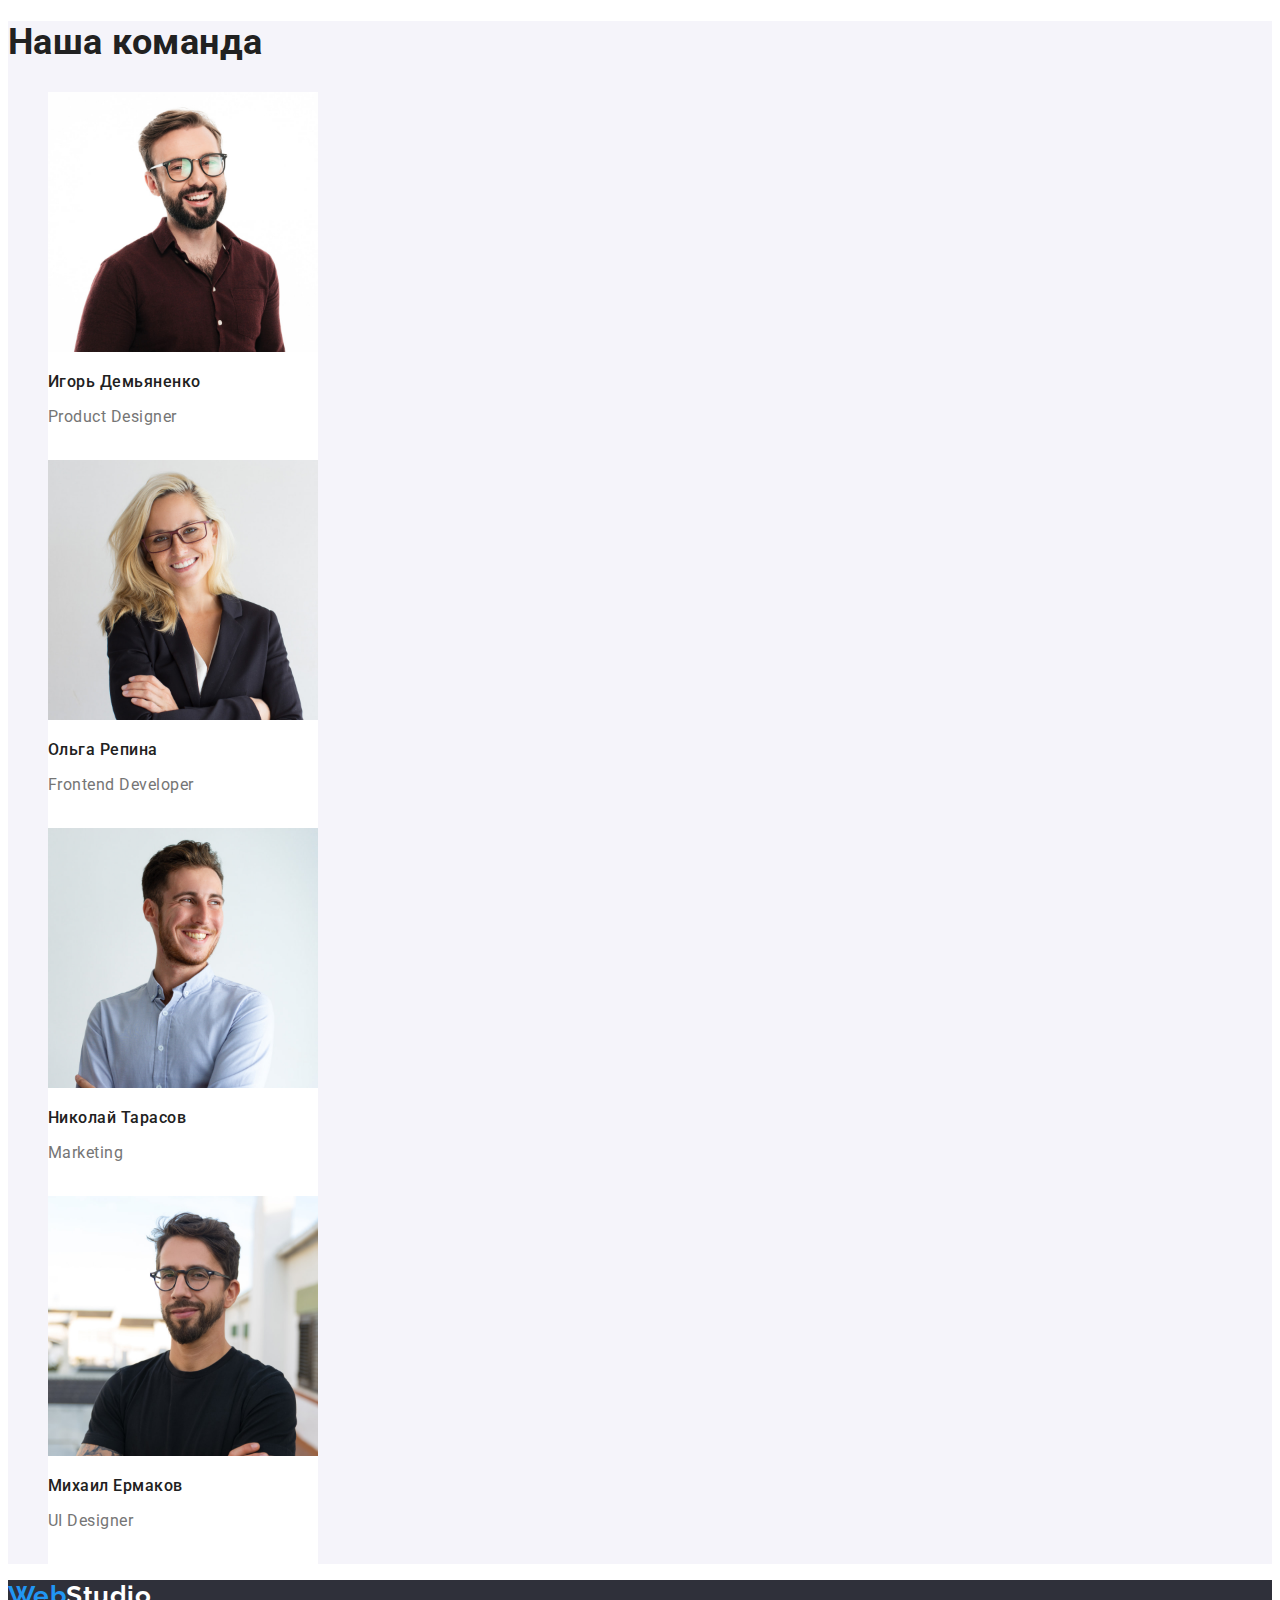
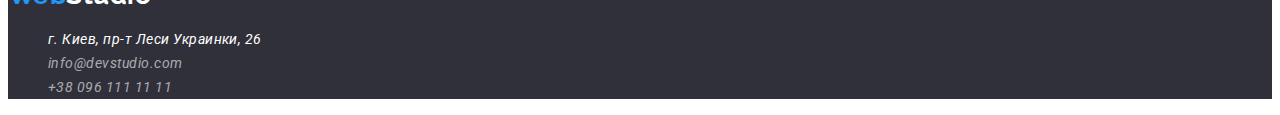
==== commit 247a4471: "fix" ====
--- a/index.html
+++ b/index.html
@@ -173,33 +173,33 @@
 
     <!--  Подвал  -->
     <footer class="footer">
-      <ul class="list">
-        <li>
-          <a class="footer-logo link" href="./index.html"
-            ><span class="span-logo">Web</span>Studio
-          </a>
-        </li>
-        <li>
-          <address>
+      <div>
+        <a class="footer-logo link" href="./index.html"
+          ><span class="span-logo">Web</span>Studio
+        </a>
+      </div>
+      <address>
+        <ul class="list">
+          <li>
             <a
               class="footer-address link"
               href="https://www.google.com/maps/place/%D0%B1%D1%83%D0%BB.+%D0%9B%D0%B5%D1%81%D0%B8+%D0%A3%D0%BA%D1%80%D0%B0%D0%B8%D0%BD%D0%BA%D0%B8,+26,+%D0%9A%D0%B8%D0%B5%D0%B2,+02000/@50.4265807,30.5361971,17z/data=!3m1!4b1!4m5!3m4!1s0x40d4cf0e033ecbe9:0x57a4dffefec77da0!8m2!3d50.4265807!4d30.5383858"
               target="title"
               >г. Киев, пр-т Леси Украинки, 26
             </a>
-          </address>
-        </li>
-        <li>
-          <a class="footer-contact link" href="mailto:info@devstudio.com"
-            >info@devstudio.com</a
-          >
-        </li>
-        <li>
-          <a class="footer-contact link" href="tel:+380961111111"
-            >+38 096 111 11 11</a
-          >
-        </li>
-      </ul>
+          </li>
+          <li>
+            <a class="footer-contact link" href="mailto:info@devstudio.com"
+              >info@devstudio.com</a
+            >
+          </li>
+          <li>
+            <a class="footer-contact link" href="tel:+380961111111"
+              >+38 096 111 11 11</a
+            >
+          </li>
+        </ul>
+      </address>
     </footer>
   </body>
 </html>
--- a/css/styles.css
+++ b/css/styles.css
@@ -17,7 +17,7 @@
 /* Убираем засечки шрифта, задаем отступы */
 body {
   font-family: 'Roboto sans-serif';
-  letter-spacing: 0, 03em;
+  letter-spacing: 0.03em;
 }
 
 /* убираем подчеркивание */
@@ -58,7 +58,6 @@
   line-height: calc(16 / 14);
   letter-spacing: 0.02em;
   color: var(--header-text-color);
-  text-shadow: 0px 4px 4px rgba(0, 0, 0, 0.25);
 }
 
 .header-link:hover,
@@ -121,6 +120,7 @@
 }
 
 .main-btn {
+  font-family: Roboto;
   font-weight: bold;
   font-size: 16px;
   line-height: calc(30 / 16);
@@ -130,11 +130,11 @@
   letter-spacing: 0.06em;
   color: #ffffff;
   background: var(--accent-color);
-  box-shadow: 0px 4px 4px rgba(0, 0, 0, 0.15);
-  border-radius: 4px;
+  cursor: pointer;
 }
 .main-btn:focus,
 .main-btn:focus {
+  cursor: pointer;
   color: var(--accent-color);
   background: #ffffff;
 }
@@ -212,15 +212,33 @@
   color: var(--secondary-text-color);
 }
 
-.portfolio-button {
+.portfolio-activ-btn {
   font-weight: 500;
   font-size: 16px;
   line-height: calc(26 / 16);
   border-radius: 4px;
+  cursor: pointer;
+  color: var(--primary-button-color);
+  background-color: var(--secondary-button-color);
+}
+.portfolio-btn {
+  font-weight: 500;
+  font-size: 16px;
+  line-height: calc(26 / 16);
+  border-radius: 4px;
+  cursor: pointer;
+  color: var(--secondary-text-color);
   background-color: var(--primary-button-color);
 }
 
-.portfolio-button:hover,
-.portfolio-button:focus {
+.portfolio-btn:hover,
+.portfolio-btn:focus {
+  cursor: pointer;
+  color: var(--primary-button-color);
   background-color: var(--secondary-button-color);
 }
+.portfolio-link {
+  width: 370px;
+  border: 1px solid #eeeeee;
+  box-sizing: border-box;
+}
